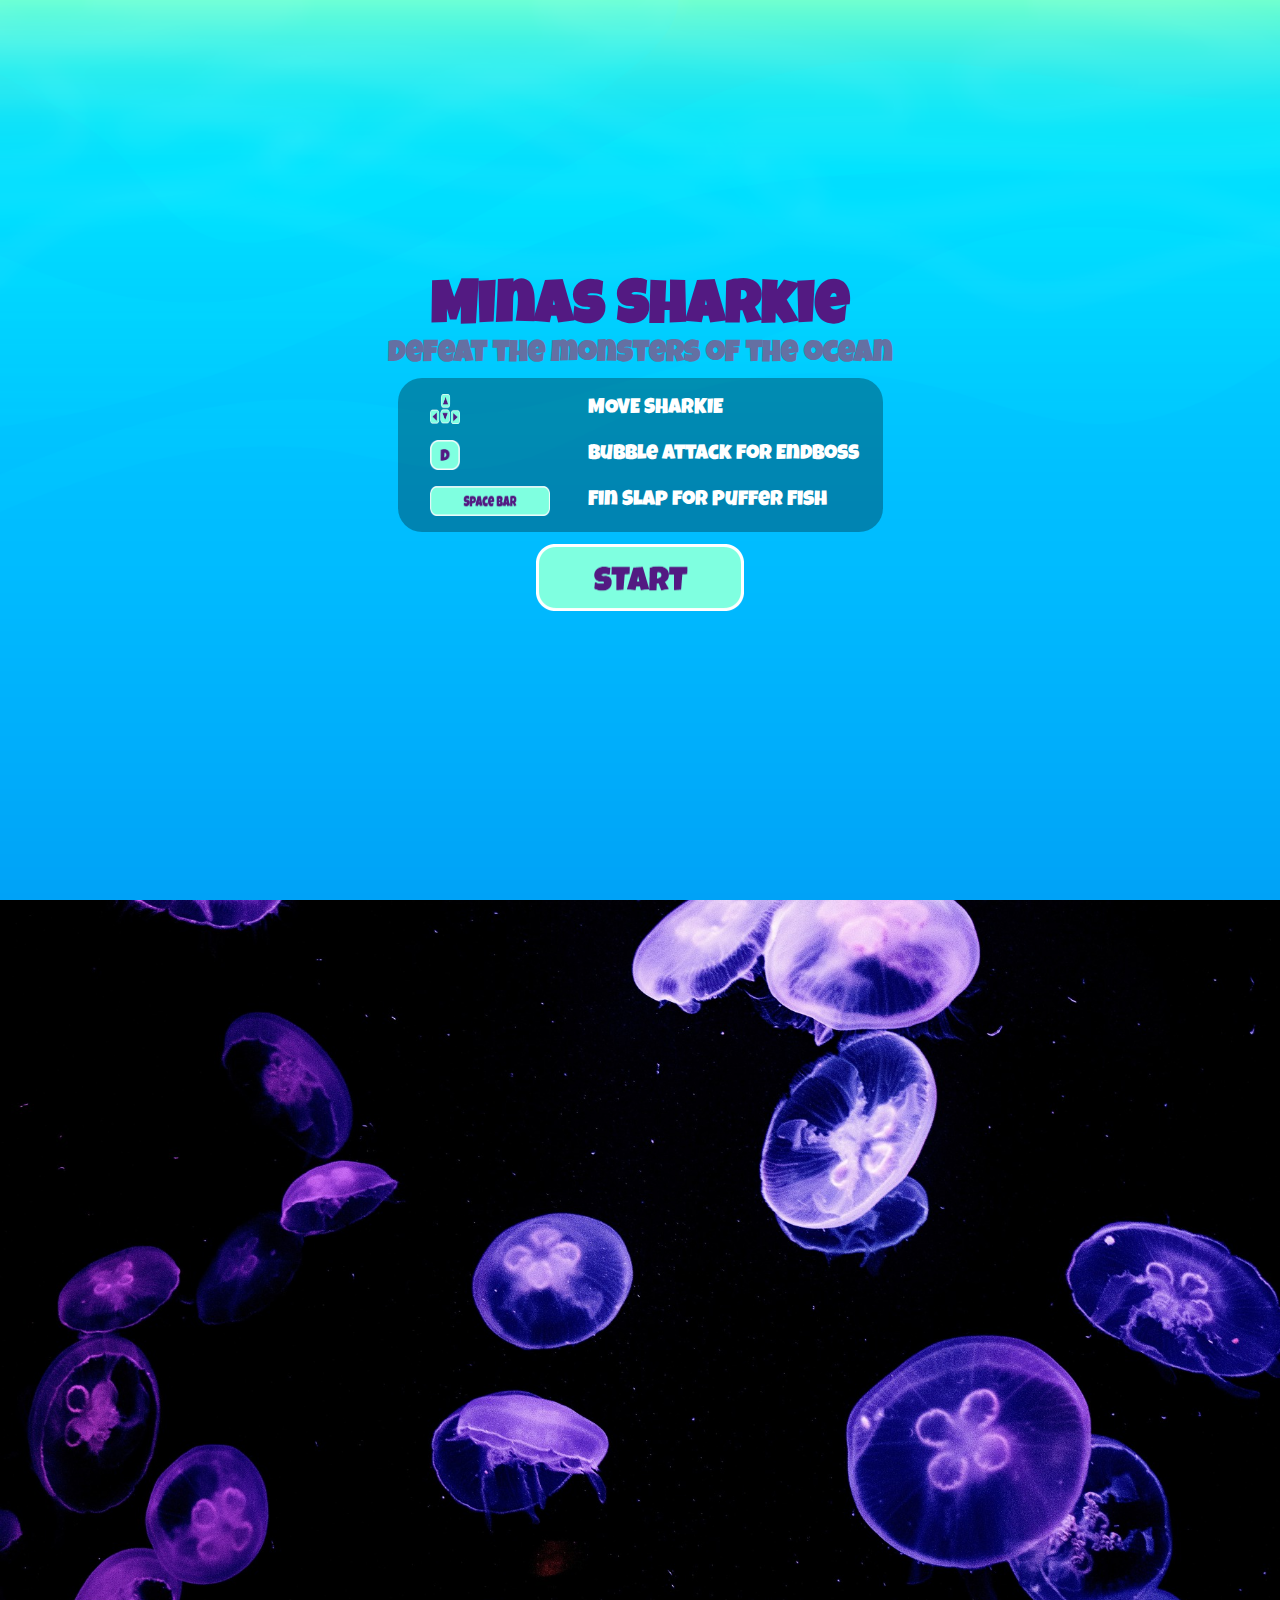
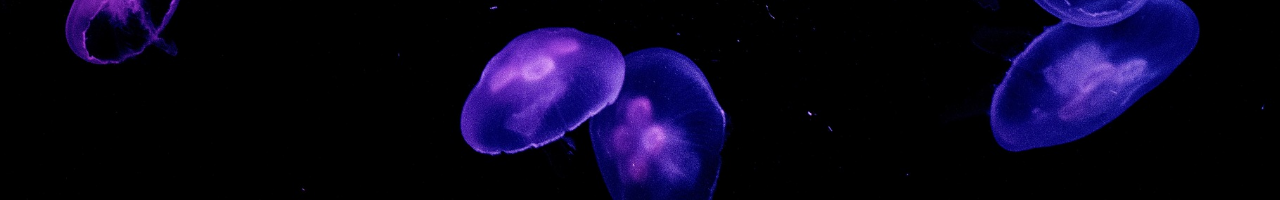
==== index.html @ 6452346e "update background image game" ====
<!DOCTYPE html>
<html lang="de">
  <head>
    <meta charset="UTF-8" />
    <meta name="viewport" content="width=device-width, initial-scale=1.0" />
    <title>Minas Sharkie-Game</title>
    <link rel="stylesheet" href="style.css" />
    <link rel="preconnect" href="https://fonts.googleapis.com" />
    <link rel="preconnect" href="https://fonts.gstatic.com" crossorigin />
    <link
      href="https://fonts.googleapis.com/css2?family=Luckiest+Guy&display=swap"
      rel="stylesheet"
    />
    <link rel="icon" type="image/x-icon" href="./img/1.Sharkie/3.Swim/1.png" />
    <script src="./js/models/images-arrays.js"></script>
    <script src="./js/models/drawable-object.class.js"></script>
    <script src="./js/models/movable-object.class.js"></script>
    <script src="./js/models/character.class.js"></script>
    <script src="./js/models/fish.class.js"></script>
    <script src="./js/models/statusbar.class.js"></script>
    <script src="./js/models/world.class.js"></script>
    <script src="./js/models/background-object.class.js"></script>
    <script src="./js/models/keyboard.class.js"></script>
    <script src="./js/models/collectable-object.class.js"></script>
    <script src="./js/models/coins.class.js"></script>
    <script src="./js/models/throwable-object.class.js"></script>
    <script src="./js/models/bubble.class.js"></script>
    <script src="./js/models/bottles.class.js"></script>
    <script src="./js/models/level.class.js"></script>
    <script src="./js/models/endboss.class.js"></script>
    <script src="./levels/level1.js"></script>
    <script src="./js/game.js"></script>
  </head>
  <body>
    <div id="startScreen" class="startScreen">
      <div class="backgound">
        <h1>Minas Sharkie</h1>
        <h2>defeat the monsters of the ocean</h2>
        <div class="Start-Instructions">
          <div class="start-Keys">
            <img src="./img/6.Botones/Key/arrowkeys.png" alt="" />
            <h3>MOVE SHARKIE</h3>
          </div>
          <div class="start-Keys">
            <img src="./img/6.Botones/Key/Dkey.png" alt="" />
            <h3>Bubble Attack for Endboss</h3>
          </div>
          <div class="start-Keys">
            <img
              id="Start-SpaceBar"
              src="./img/6.Botones/Key/SpaceBarkey.png"
              alt=""
            />
            <h3 id="Start-SpaceBarh3">Fin Slap for Puffer Fish</h3>
          </div>
        </div>
        <div>
          <button id="startGame" onclick="startGame()">
            <img src="./img/6.Botones/Start/2.png" alt="" />
          </button>
        </div>
      </div>
    </div>

    <div id="game-background">
      <div id="game" class="game d-none">
        <button class="d-none" onclick="toggleSound()" id="mobileBtn-Sound">
          <img
            id="btn-speaker"
            width="20px"
            height="20px"
            src="./img/speaker-filled-audio-tool.png"
            alt="Sound"
          />
        </button>
        <div class="d-none" id="mobile-overview">
          <div id="mobile-btns">
            <div class="Btns-LeftSide">
              <div>
                <button id="mobileBtn-Up"></button>
              </div>
              <div>
                <button id="mobileBtn-Left"></button>
                <button id="mobileBtn-Down"></button>
                <button id="mobileBtn-Right"></button>
              </div>
            </div>
            <div class="Btns-RightSide">
              <button id="mobileBtn-D"></button>
              <button id="mobileBtn-Space"></button>
            </div>
          </div>
        </div>
        <canvas id="canvas" class="d-none" width="720" , height="480"></canvas>
        <img
          id="gameOver"
          class="d-none"
          src="./img/6.Botones/Tittles/Game Over/Recurso 12.png"
          alt="Game over"
        />
        <div class="restartBtn d-none" id="restart">
          <button onclick="restartGame()">
            <img
              src="./img/6.Botones/Try again/Recurso 17.png"
              width="40%"
              alt=""
            />
          </button>
        </div>
      </div>
    </div>
  </body>
</html>
---- style.css ----
@font-face {
  font-family: "sharkyFont";
  src: url("img/5.Font/LuckiestGuy-Regular.ttf");
}

body {
  font-family: "sharkyFont";
  color: rgba(83, 26, 130, 255);
  display: flex;
  flex-direction: column;
  justify-content: center;
  align-items: center;
  margin: 0px;
}

#game-background{
display: flex;
justify-content: center;
align-items: center;
width: 100vw;
height: 100vh;
font-size: 30px;
background-image: url("./img/jellyfish-4949515_1920.jpg");
background-size: cover;
background-repeat: no-repeat;
/* background-color: rgba(0, 0, 0, 0.3); */
}
h1 {
  font-size: 200%;
  margin: 0;
  padding: 0;
  color: rgba(83, 26, 130, 255);
}

h2 {
  margin: 0;
  padding: 0;
}
button {
  margin: 0;
  padding: 0;
  border: none;
  background-color: transparent;
  justify-content: center;
}
.gameDisplay {
  display: flex;
}

.restartBtn {
  width: 100vw;
  max-width: 720px;
  justify-content: center;
  align-items: center;
}
#restart {
  position: absolute;
  justify-content: center;
  align-items: center;
  text-align: center;
  margin: 16px;
  font-size: 24px;
}

h2 {
  font-size: 100%;
  color: rgb(100, 112, 163);
}

canvas {
  width: 720px;
  height: 480px;
  background-color: black;
}

#mobile-overview {
  position: absolute;
  top: 70%;
}

#mobileBtn-Sound {
  position: absolute;
  padding: 16px;
  border-radius: 50%;
  background-color: rgba(255, 255, 255, 0.3);
  right: 5%;
  top: 5%;
}
/********for Smartphones************/

#mobile-btns {
  width: fit-content;
  display: flex;
  position: relative;
  flex-direction: row;
  justify-content: space-around;
  gap: 16px;
}

.Btns-LeftSide {
  position: relative;
  align-items: center;
  display: flex;
  flex-direction: column;
  background-image: url("./img/6.Botones/Key/arrowkeys.png");
  background-size: 100%;
  background-repeat: cover;
  background-repeat: no-repeat;
  opacity: 70%;
  gap: 4px;
}

.Btns-RightSide {
  position: relative;
  display: flex;
  flex-direction: column;
  opacity: 70%;
  gap: 4px;
}

#mobileBtn-Left,
#mobileBtn-Right,
#mobileBtn-Up,
#mobileBtn-Down,
#mobileBtn-D,
#mobileBtn-Space {
  width: 40px;
  height: 40px;
  justify-content: center;
}

#mobileBtn-D {
  background-image: url("./img/6.Botones/Key/Dkey.png");
  background-size: 100%;
  background-repeat: no-repeat;
}
#mobileBtn-Space {
  width: 200px;
  background-image: url("./img/6.Botones/Key/SpaceBarkey.png");
  background-size: 100%;
  background-repeat: no-repeat;
}

@media only screen and (max-width: 720px) {
  canvas {
    width: 100%;
  }
}
@media only screen and (max-height: 480px) {
  canvas {
    height: 100vh;
  }
  #mobile-overview {
    position: absolute;
    top: 70%;
  }
  #mobile-btns {
    position: relative;
    bottom: 5%;
  }
}
/********for Smartphones************/
.d-none {
  display: none;
}
.game {
  display: flex;
  align-items: center;
  flex-direction: column;
}
#gameOver {
  position: absolute;
  width: 30%;
  top: 15%;
}
.startScreen {
  overflow: hidden;
  display: flex;
  justify-content: center;
  align-items: center;
  width: 100vw;
  height: 100vh;
  font-size: 30px;
  background-image: url("./img/3. Background/Legacy/Layers/5. Water/L2.png");
  background-size: cover;
  background-repeat: no-repeat;
}

#startGame img {
  width: 50%;
  min-width: 180px;
}
#startGame:hover img {
  transform: scale(1.1);
}

button:hover {
  cursor: pointer;
}

.backgound {
  display: flex;
  flex-direction: column;
  padding: 5%;
  width: 100vw;
  text-align: center;
  align-items: center;
}

.Start-Instructions {
  display: flex;
  flex-direction: column;
  max-width: 600px;
  background-color: rgba(0, 0, 0, 0.3);
  border-radius: 24px;
  margin-top: 8px;
  margin-bottom: 8px;
  padding-top: 8px;
  padding-bottom: 8px;
  margin-bottom: 12px;
}
.Start-Instructions img {
  margin: 0%;
  padding: 0%;
  width: 50%;
}

.start-Keys {
  display: flex;
  align-items: center;
  padding-left: 24px;
}

h3 {
  color: white;
  font-size: 0.7em;
  font-weight: 200;
  padding-left: 120px;
  padding-right: 24px;
  margin: 0;
}

.start-Keys img {
  padding: 8px;
  height: 30px;
  width: 30px;
  min-width: 30px;
}

#Start-SpaceBar {
  width: 120px;
  height: 30px;
}

#Start-SpaceBarh3 {
  padding-left: 30px;
}
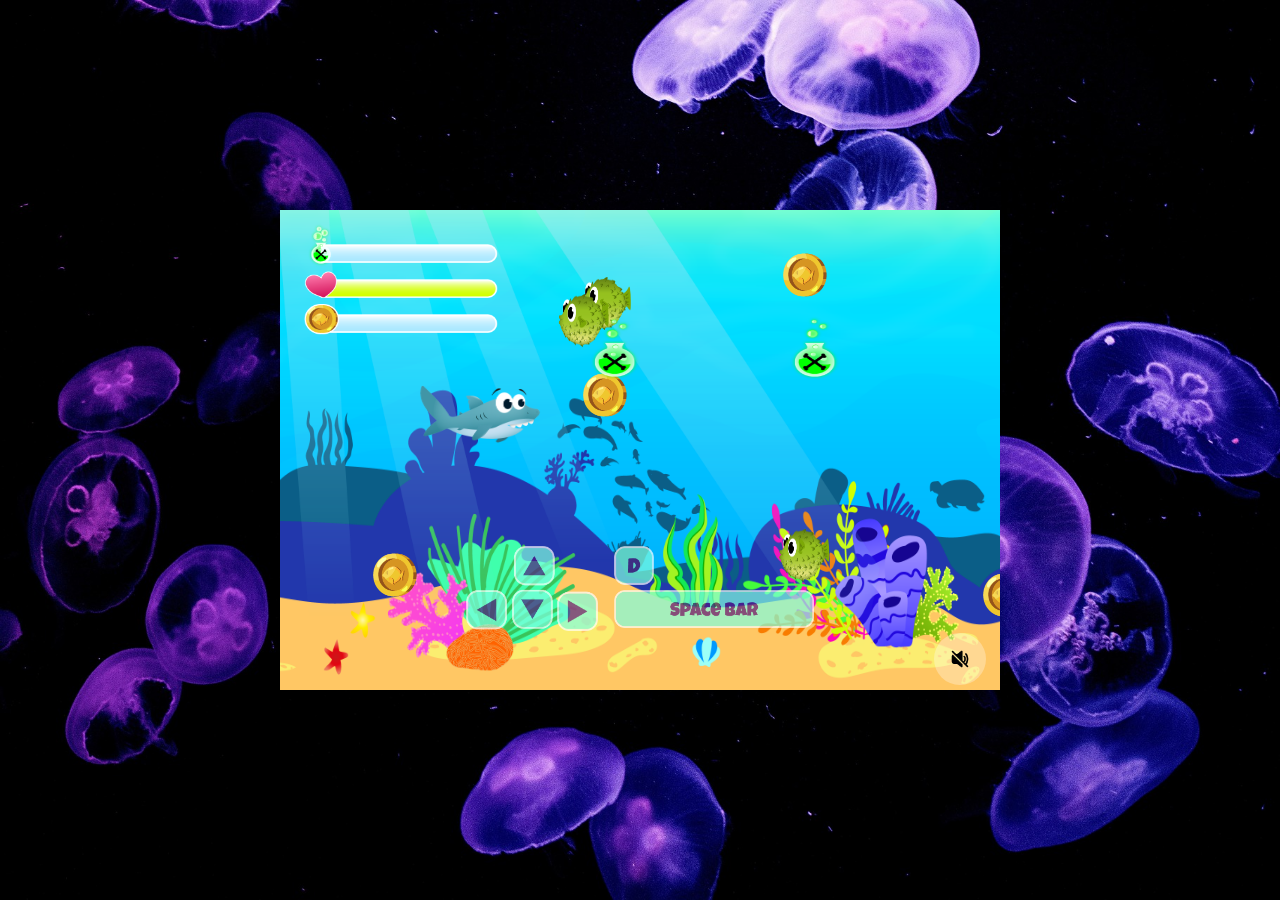
==== commit 765c3991: "update sound" ====
--- a/index.html
+++ b/index.html
@@ -5,13 +5,14 @@
     <meta name="viewport" content="width=device-width, initial-scale=1.0" />
     <title>Minas Sharkie-Game</title>
     <link rel="stylesheet" href="style.css" />
-    <link rel="preconnect" href="https://fonts.googleapis.com" />
+    <!-- <link rel="preconnect" href="https://fonts.googleapis.com" />
     <link rel="preconnect" href="https://fonts.gstatic.com" crossorigin />
     <link
       href="https://fonts.googleapis.com/css2?family=Luckiest+Guy&display=swap"
       rel="stylesheet"
-    />
+    /> -->
     <link rel="icon" type="image/x-icon" href="./img/1.Sharkie/3.Swim/1.png" />
+    <script src="./js/models/sounds.js"></script>
     <script src="./js/models/images-arrays.js"></script>
     <script src="./js/models/drawable-object.class.js"></script>
     <script src="./js/models/movable-object.class.js"></script>
@@ -31,7 +32,7 @@
     <script src="./levels/level1.js"></script>
     <script src="./js/game.js"></script>
   </head>
-  <body>
+  <body onload="startGame()">
     <div id="startScreen" class="startScreen">
       <div class="backgound">
         <h1>Minas Sharkie</h1>
@@ -69,7 +70,7 @@
             id="btn-speaker"
             width="20px"
             height="20px"
-            src="./img/speaker-filled-audio-tool.png"
+            src="./img/enable-sound.png"
             alt="Sound"
           />
         </button>
--- a/style.css
+++ b/style.css
@@ -1,6 +1,6 @@
 @font-face {
   font-family: "sharkyFont";
-  src: url("img/5.Font/LuckiestGuy-Regular.ttf");
+  src: url("./img/5.Font/LuckiestGuy-Regular.ttf");
 }
 
 body {
@@ -80,11 +80,11 @@
 
 #mobileBtn-Sound {
   position: absolute;
+  bottom: 1%;
+  right: 2%;
   padding: 16px;
   border-radius: 50%;
   background-color: rgba(255, 255, 255, 0.3);
-  right: 5%;
-  top: 5%;
 }
 /********for Smartphones************/
 
@@ -167,6 +167,7 @@
   display: flex;
   align-items: center;
   flex-direction: column;
+  position: relative;
 }
 #gameOver {
   position: absolute;
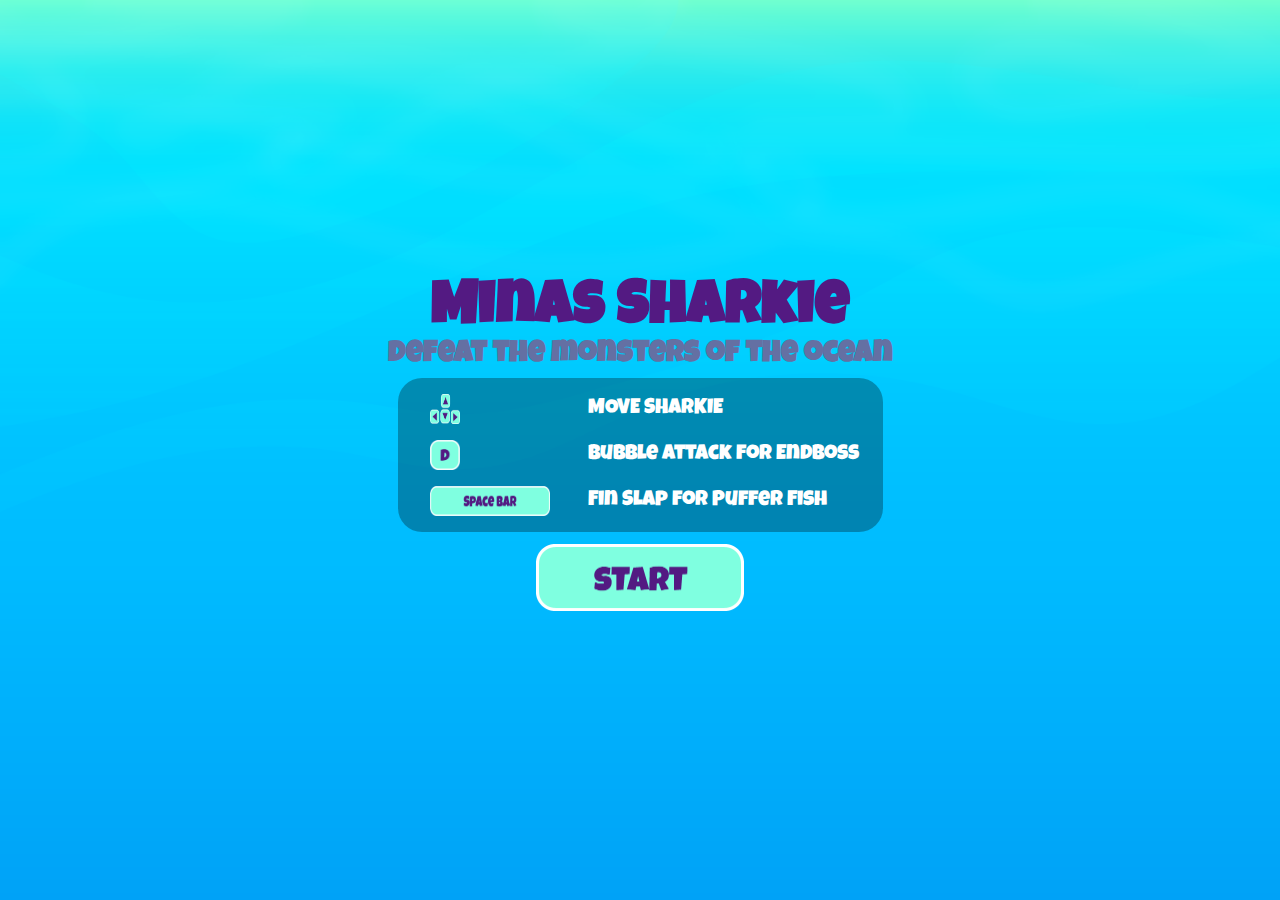
==== commit a24d92e4: "update sound" ====
--- a/index.html
+++ b/index.html
@@ -32,35 +32,9 @@
     <script src="./levels/level1.js"></script>
     <script src="./js/game.js"></script>
   </head>
-  <body onload="startGame()">
+  <body onload="init()">
     <div id="startScreen" class="startScreen">
-      <div class="backgound">
-        <h1>Minas Sharkie</h1>
-        <h2>defeat the monsters of the ocean</h2>
-        <div class="Start-Instructions">
-          <div class="start-Keys">
-            <img src="./img/6.Botones/Key/arrowkeys.png" alt="" />
-            <h3>MOVE SHARKIE</h3>
-          </div>
-          <div class="start-Keys">
-            <img src="./img/6.Botones/Key/Dkey.png" alt="" />
-            <h3>Bubble Attack for Endboss</h3>
-          </div>
-          <div class="start-Keys">
-            <img
-              id="Start-SpaceBar"
-              src="./img/6.Botones/Key/SpaceBarkey.png"
-              alt=""
-            />
-            <h3 id="Start-SpaceBarh3">Fin Slap for Puffer Fish</h3>
-          </div>
-        </div>
-        <div>
-          <button id="startGame" onclick="startGame()">
-            <img src="./img/6.Botones/Start/2.png" alt="" />
-          </button>
-        </div>
-      </div>
+   
     </div>
 
     <div id="game-background">
@@ -70,7 +44,7 @@
             id="btn-speaker"
             width="20px"
             height="20px"
-            src="./img/enable-sound.png"
+            src="./img/speaker-filled-audio-tool.png"
             alt="Sound"
           />
         </button>
--- a/style.css
+++ b/style.css
@@ -14,7 +14,7 @@
 }
 
 #game-background{
-display: flex;
+display: none;
 justify-content: center;
 align-items: center;
 width: 100vw;
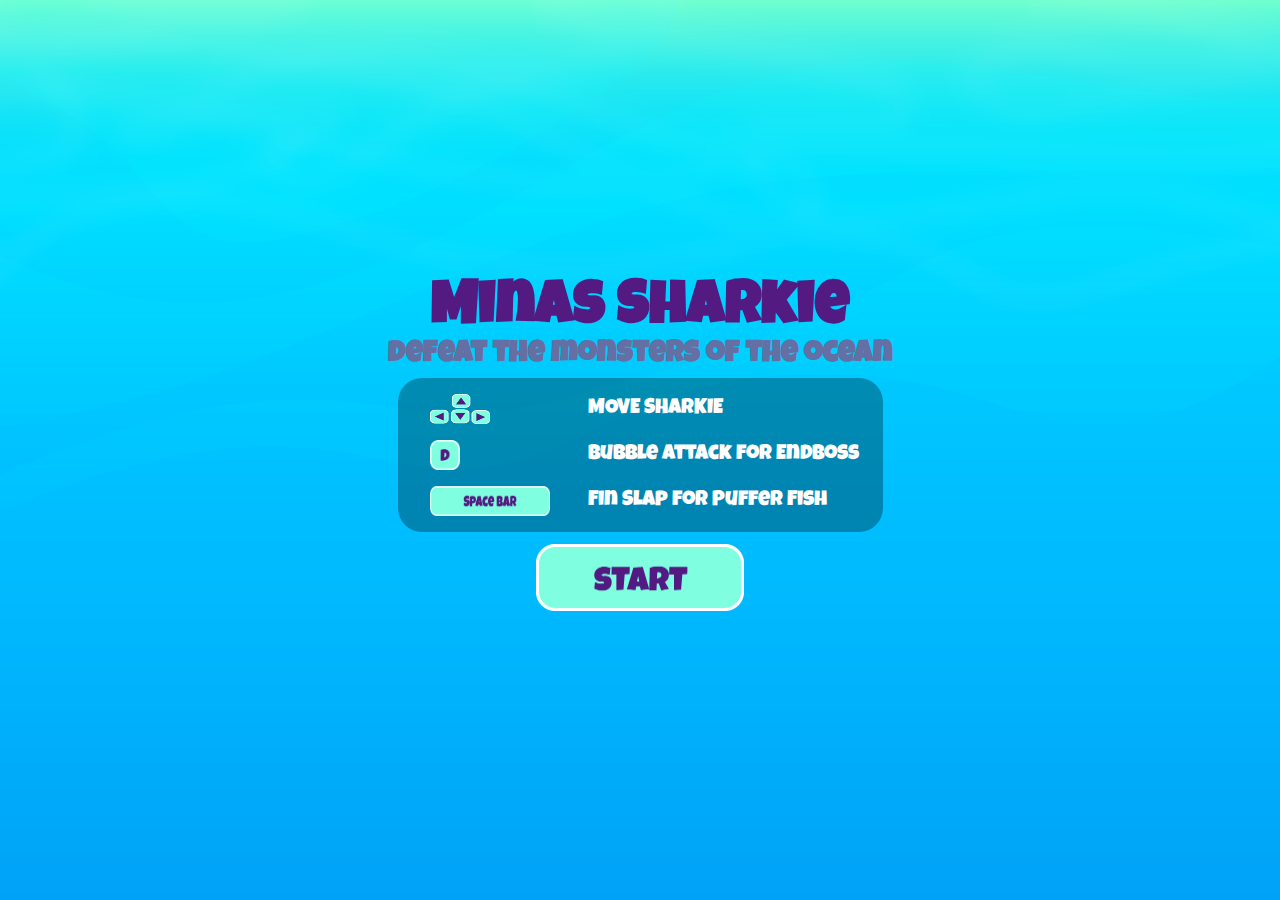
==== commit 326259cb: "update turn your device" ====
--- a/index.html
+++ b/index.html
@@ -33,9 +33,7 @@
     <script src="./js/game.js"></script>
   </head>
   <body onload="init()">
-    <div id="startScreen" class="startScreen">
-   
-    </div>
+    <div id="startScreen" class="startScreen"></div>
 
     <div id="game-background">
       <div id="game" class="game d-none">
@@ -84,5 +82,9 @@
         </div>
       </div>
     </div>
+    <div id="Landscape">
+      <h1>Please turn your device</h1>
+      <img src="./img/screen-rotate_10057157.png" alt="" class="src" />
+    </div>
   </body>
 </html>
--- a/style.css
+++ b/style.css
@@ -11,20 +11,66 @@
   justify-content: center;
   align-items: center;
   margin: 0px;
-}
-
-#game-background{
-display: none;
-justify-content: center;
-align-items: center;
-width: 100vw;
-height: 100vh;
-font-size: 30px;
-background-image: url("./img/jellyfish-4949515_1920.jpg");
-background-size: cover;
-background-repeat: no-repeat;
-/* background-color: rgba(0, 0, 0, 0.3); */
-}
+  padding: 0px;
+}
+
+#Landscape {
+  position: absolute;
+  display: none;
+  width: 100%;
+  height: 100%;
+  flex-direction: column;
+  align-items: center;
+  justify-content: center;
+  margin: 24px;
+  background-image: url("./img/3. Background/Legacy/Layers/5. Water/L2.png");
+  background-size: cover;
+  background-repeat: no-repeat;
+}
+
+#Landscape h1 {
+  margin: 24px;
+  padding: 0;
+}
+
+#Landscape img {
+  /* position: absolute; */
+  /* top: 24px; */
+  /* left: 0;
+  right: 240px; */
+  width: 50%;
+  rotate: 270deg;
+  /* height: 50vh; */
+}
+
+@media screen and (orientation: portrait) {
+  #startScreen {
+    display: none;
+  }
+  #Landscape {
+    display: flex;
+  }
+  body {
+    background-image: url("./img/3. Background/Legacy/Layers/5. Water/L2.png");
+    /* background-size: cover; */
+    background-repeat: no-repeat;
+    /* background-color: rgba(128, 128, 128, 0.3); */
+  }
+}
+
+#game-background {
+  display: none;
+  justify-content: center;
+  align-items: center;
+  width: 100vw;
+  height: 100vh;
+  font-size: 30px;
+  background-image: url("./img/jellyfish-4949515_1920.jpg");
+  background-size: cover;
+  background-repeat: no-repeat;
+  /* background-color: rgba(0, 0, 0, 0.3); */
+}
+
 h1 {
   font-size: 200%;
   margin: 0;
@@ -36,6 +82,7 @@
   margin: 0;
   padding: 0;
 }
+
 button {
   margin: 0;
   padding: 0;
@@ -43,6 +90,7 @@
   background-color: transparent;
   justify-content: center;
 }
+
 .gameDisplay {
   display: flex;
 }
@@ -248,6 +296,15 @@
   min-width: 30px;
 }
 
+  #Start-ArrowKeys{
+    width: 60px;
+    height: 30px;
+}
+
+#Start-ArrowKeysh3 {
+  padding-left: 90px;
+}
+
 #Start-SpaceBar {
   width: 120px;
   height: 30px;
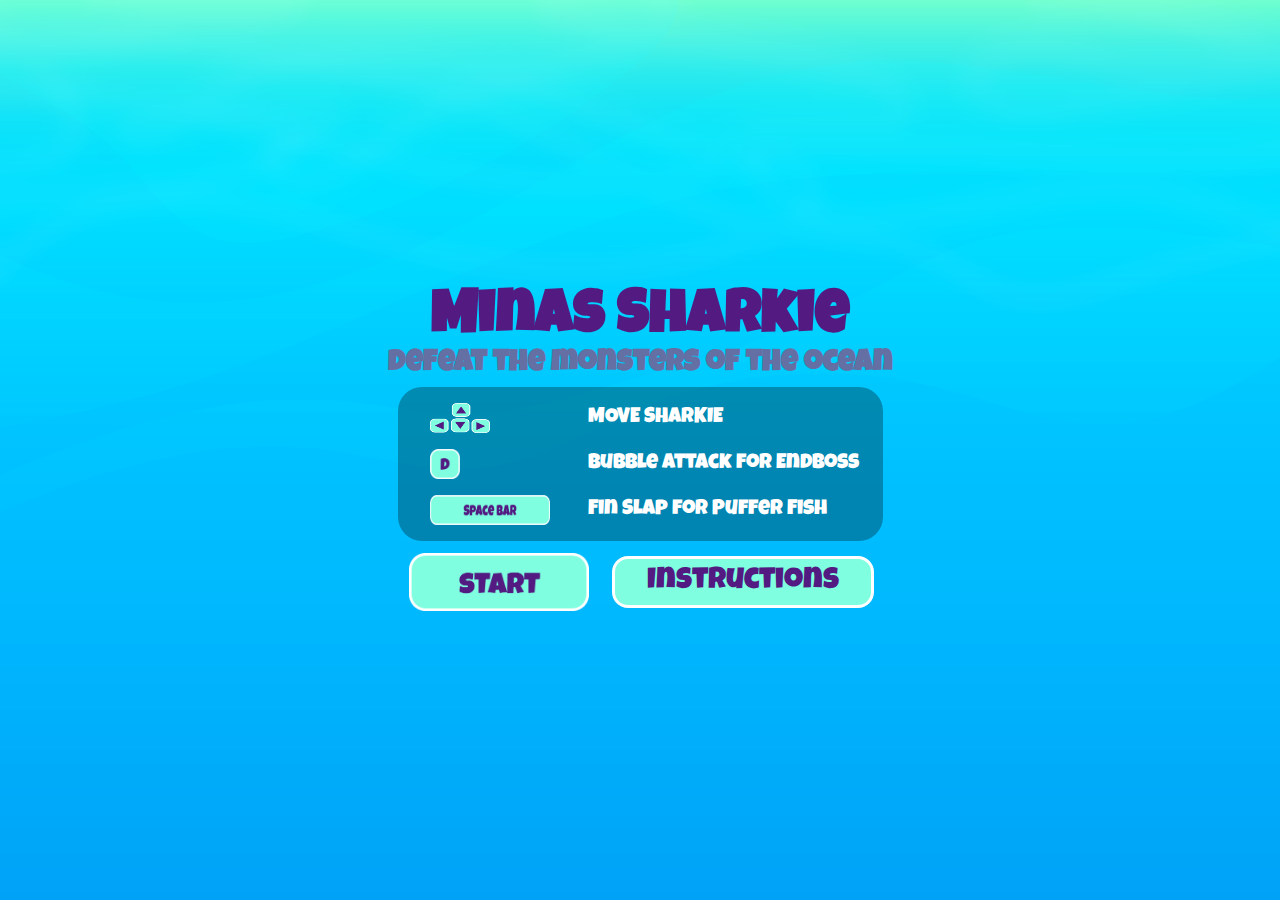
==== commit 4a31d9a2: "update new Button for Instructions" ====
--- a/index.html
+++ b/index.html
@@ -33,8 +33,10 @@
     <script src="./js/game.js"></script>
   </head>
   <body onload="init()">
-    <div id="startScreen" class="startScreen"></div>
-
+    <div id="startScreen" class="startScreen">
+      
+    </div>
+ 
     <div id="game-background">
       <div id="game" class="game d-none">
         <button class="d-none" onclick="toggleSound()" id="mobileBtn-Sound">
@@ -86,5 +88,7 @@
       <h1>Please turn your device</h1>
       <img src="./img/screen-rotate_10057157.png" alt="" class="src" />
     </div>
+
+   
   </body>
 </html>
--- a/style.css
+++ b/style.css
@@ -12,17 +12,41 @@
   align-items: center;
   margin: 0px;
   padding: 0px;
-}
-
+  /* font-size: 30px; */
+}
+#Instructions-btn{
+  font-family: "sharkyFont";
+  color: rgba(83, 26, 130, 255);
+  font-size: 30px;
+  background-color: rgb(127,255,224);
+  padding: 8px 32px ;
+  border-radius: 16px;
+  border: white solid 3px;
+}
+
+#InstructionsScreen{
+display: flex;
+align-items: center;
+justify-content: center;
+}
+.start-Buttons{
+  display: flex;
+  flex-direction: row;
+  gap: 5%;
+}
+
+#Instructions-btn:hover{
+  transform: scale(1.1);
+}
 #Landscape {
-  position: absolute;
+  /* position: absolute; */
   display: none;
   width: 100%;
   height: 100%;
   flex-direction: column;
   align-items: center;
   justify-content: center;
-  margin: 24px;
+  /* margin: 24px; */
   background-image: url("./img/3. Background/Legacy/Layers/5. Water/L2.png");
   background-size: cover;
   background-repeat: no-repeat;
@@ -48,13 +72,16 @@
     display: none;
   }
   #Landscape {
+    position: absolute;
+    top: 0;
     display: flex;
+    height: 100vh;
   }
   body {
     background-image: url("./img/3. Background/Legacy/Layers/5. Water/L2.png");
-    /* background-size: cover; */
+    background-size: cover;
     background-repeat: no-repeat;
-    /* background-color: rgba(128, 128, 128, 0.3); */
+    background-color: rgba(128, 128, 128, 0.3);
   }
 }
 
@@ -236,8 +263,15 @@
 }
 
 #startGame img {
-  width: 50%;
+  width: 100%;
   min-width: 180px;
+}
+#startGame {
+  display: flex;
+  align-items: center;
+  width: 200px;
+  /* padding: 8px; */
+  justify-content: left;
 }
 #startGame:hover img {
   transform: scale(1.1);
@@ -254,6 +288,7 @@
   width: 100vw;
   text-align: center;
   align-items: center;
+  justify-content:center;
 }
 
 .Start-Instructions {
@@ -296,9 +331,9 @@
   min-width: 30px;
 }
 
-  #Start-ArrowKeys{
-    width: 60px;
-    height: 30px;
+#Start-ArrowKeys {
+  width: 60px;
+  height: 30px;
 }
 
 #Start-ArrowKeysh3 {
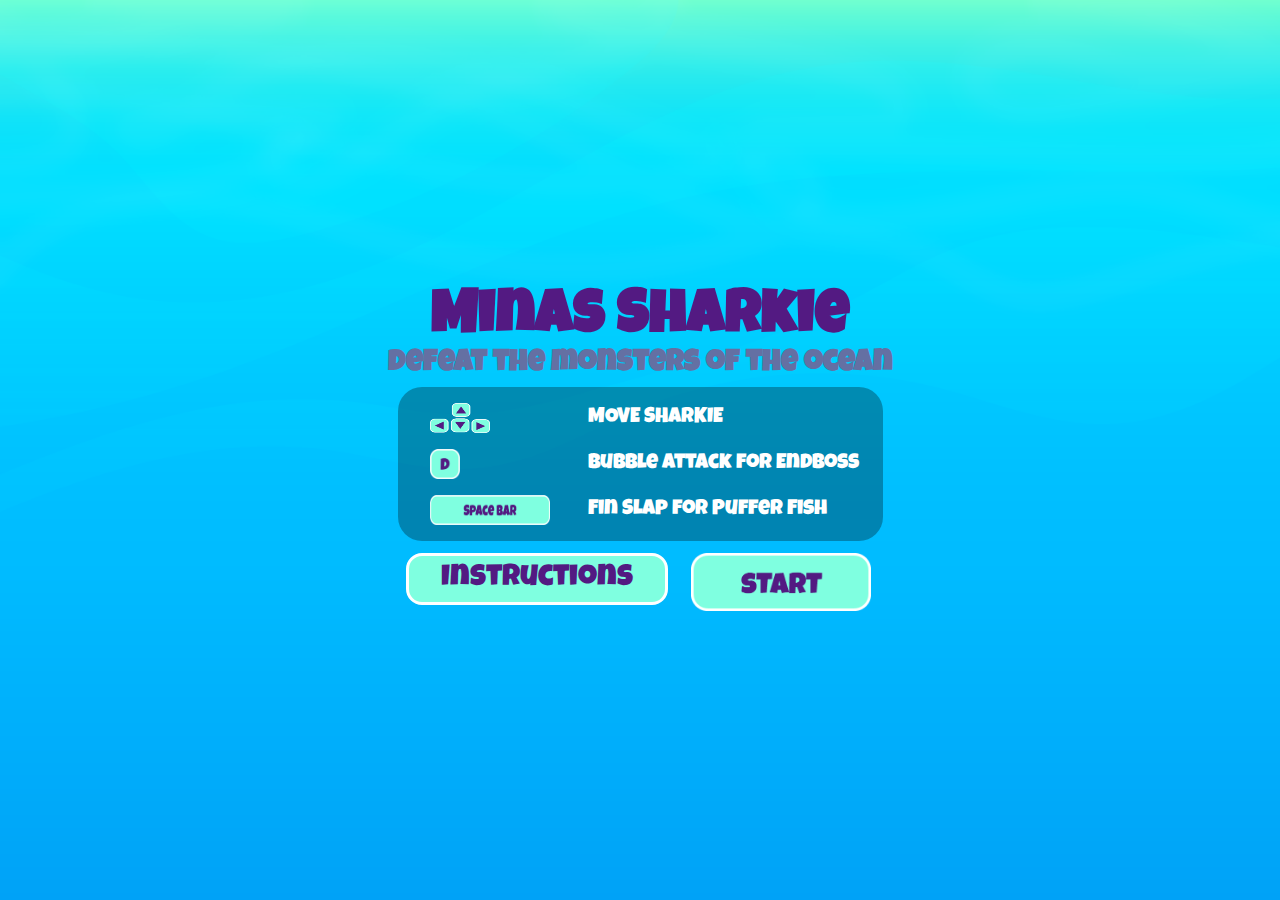
==== commit 77695dda: "update music" ====
--- a/index.html
+++ b/index.html
@@ -39,12 +39,21 @@
  
     <div id="game-background">
       <div id="game" class="game d-none">
+        <button class="" onclick="toggleMusic()" id="mobileBtn-Music">
+          <img
+          id="btn-speaker-music"
+          width="20px"
+          height="20px"
+          src="./img/track_10561384.png"
+          alt="Sound"
+        />
+        </button>
         <button class="d-none" onclick="toggleSound()" id="mobileBtn-Sound">
           <img
             id="btn-speaker"
             width="20px"
             height="20px"
-            src="./img/speaker-filled-audio-tool.png"
+            src="./img/enable-sound.png"
             alt="Sound"
           />
         </button>
--- a/style.css
+++ b/style.css
@@ -14,28 +14,85 @@
   padding: 0px;
   /* font-size: 30px; */
 }
-#Instructions-btn{
+#introductionBTN {
   font-family: "sharkyFont";
   color: rgba(83, 26, 130, 255);
   font-size: 30px;
-  background-color: rgb(127,255,224);
-  padding: 8px 32px ;
+  background-color: rgb(127, 255, 224);
+  padding: 8px 32px;
   border-radius: 16px;
   border: white solid 3px;
 }
 
-#InstructionsScreen{
-display: flex;
-align-items: center;
-justify-content: center;
-}
-.start-Buttons{
-  display: flex;
-  flex-direction: row;
+#instructions {
+  position: absolute;
+  /* display: flex; */
+  width: 100%;
+  height: 100%;
+  top: 0;
+  left: 0;
+  background-color: rgba(255, 255, 255, 0.9);
+  align-items: center;
+  justify-content: center;
+}
+
+.text-center {
+  display: flex;
+  justify-content: center;
+  align-items: center;
+}
+
+#instructionText {
+  margin: 16px;
+  position: relative;
+  display: flex;
+  justify-content: center;
+  align-items: center;
+  flex-direction: column;
+  font-size: 24px;
+  color: rgb(100, 112, 163);
+  font-weight: 200;
+  /* font-family: "sharkyFont"; */
+  max-width: 650px;
+  max-height: 500px;
+}
+
+#closeBTN {
+  position: absolute;
+  top: 0px;
+  right: 8px;
+  /* font-size: 30px;
+  padding: 4px 8px; */
+
+  font-family: "sharkyFont";
+  color: rgba(83, 26, 130, 255);
+  font-size: 30px;
+  background-color: rgb(127, 255, 224);
+  padding: 8px 32px;
+  border-radius: 16px;
+  border: white solid 3px;
+}
+
+#closeBTN:hover {
+  transform: scale(1.1);
+  cursor: pointer;
+}
+
+#instructions h3 {
+  font-size: 30px;
+  padding: 8px;
+  color: rgb(100, 112, 163);
+  font-weight: 300;
+  margin-bottom: 24px;
+}
+
+.start-Buttons {
+  display: flex;
+  flex-direction: row-reverse;
   gap: 5%;
 }
 
-#Instructions-btn:hover{
+#introductionBTN:hover {
   transform: scale(1.1);
 }
 #Landscape {
@@ -150,12 +207,21 @@
 
 #mobile-overview {
   position: absolute;
-  top: 70%;
+  top: 80%;
 }
 
 #mobileBtn-Sound {
   position: absolute;
   bottom: 1%;
+  right: 2%;
+  padding: 16px;
+  border-radius: 50%;
+  background-color: rgba(255, 255, 255, 0.3);
+}
+
+#mobileBtn-Music {
+  position: absolute;
+  bottom: 12%;
   right: 2%;
   padding: 16px;
   border-radius: 50%;
@@ -247,7 +313,7 @@
 #gameOver {
   position: absolute;
   width: 30%;
-  top: 15%;
+  top: 20%;
 }
 .startScreen {
   overflow: hidden;
@@ -288,7 +354,7 @@
   width: 100vw;
   text-align: center;
   align-items: center;
-  justify-content:center;
+  justify-content: center;
 }
 
 .Start-Instructions {
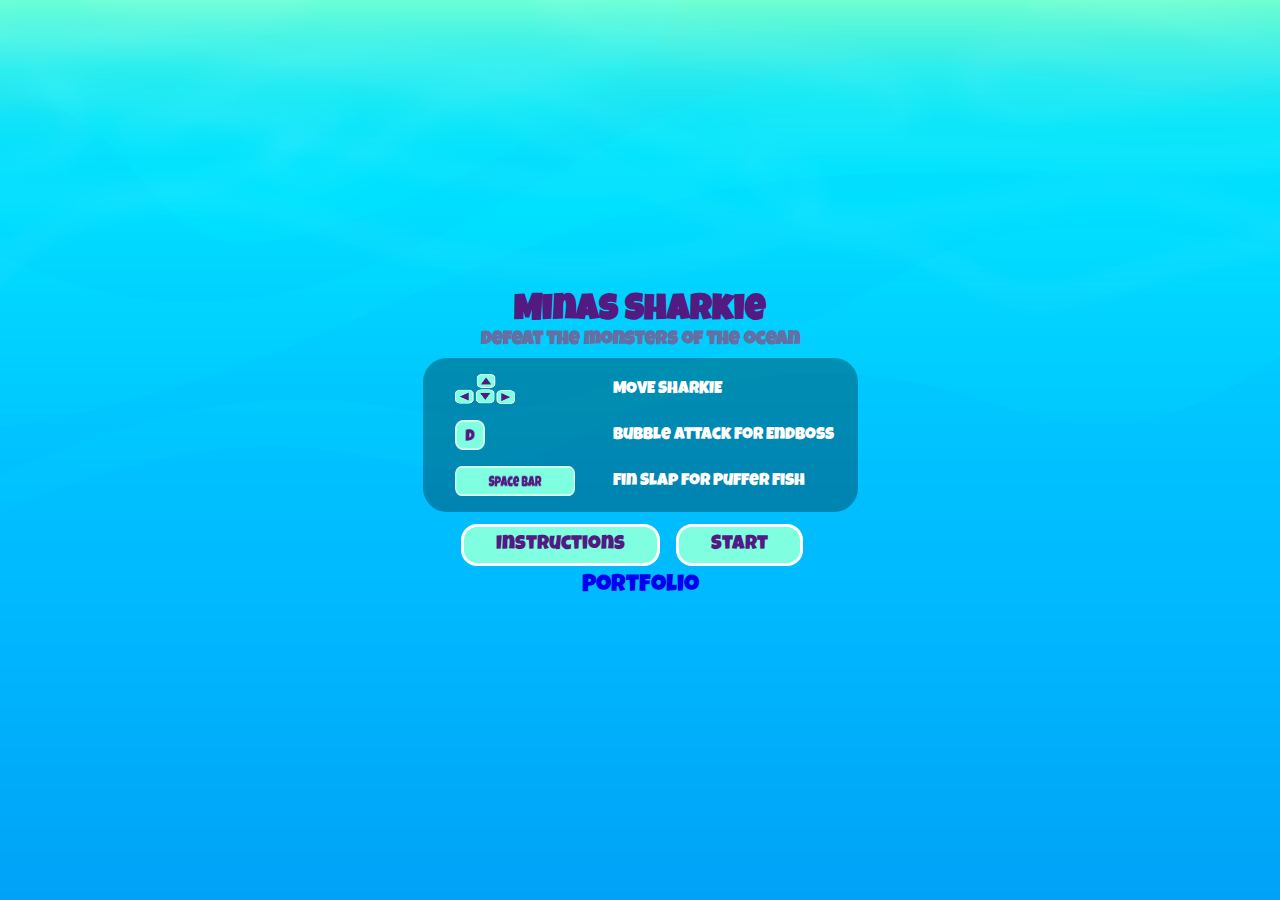
==== commit 5480fd99: "implement Porftfolio Link" ====
--- a/index.html
+++ b/index.html
@@ -92,6 +92,8 @@
           </button>
         </div>
       </div>
+      <a class="portfolio-game" href="https://mina-zarkesh.de">Portfolio</a>
+
     </div>
     <div id="Landscape">
       <h1>Please turn your device</h1>
--- a/style.css
+++ b/style.css
@@ -15,6 +15,55 @@
   /* font-size: 30px; */
 }
 #introductionBTN {
+  font-family: "sharkyFont";
+  color: rgba(83, 26, 130, 255);
+  font-size: 20px;
+  background-color: rgb(127, 255, 224);
+  padding: 8px 32px;
+  border-radius: 16px;
+  border: white solid 3px;
+}
+
+#instructions {
+  position: absolute;
+  /* display: flex; */
+  width: 100%;
+  height: 100%;
+  top: 0;
+  left: 0;
+  background-color: rgba(255, 255, 255, 0.9);
+  align-items: center;
+  justify-content: center;
+}
+
+.text-center {
+  display: flex;
+  justify-content: center;
+  align-items: center;
+}
+
+#instructionText {
+  margin: 16px;
+  position: relative;
+  display: flex;
+  justify-content: center;
+  align-items: center;
+  flex-direction: column;
+  font-size: 24px;
+  color: rgb(100, 112, 163);
+  font-weight: 200;
+  /* font-family: "sharkyFont"; */
+  max-width: 650px;
+  max-height: 500px;
+}
+
+#closeBTN {
+  position: absolute;
+  top: 0px;
+  right: 8px;
+  /* font-size: 30px;
+  padding: 4px 8px; */
+
   font-family: "sharkyFont";
   color: rgba(83, 26, 130, 255);
   font-size: 30px;
@@ -24,55 +73,6 @@
   border: white solid 3px;
 }
 
-#instructions {
-  position: absolute;
-  /* display: flex; */
-  width: 100%;
-  height: 100%;
-  top: 0;
-  left: 0;
-  background-color: rgba(255, 255, 255, 0.9);
-  align-items: center;
-  justify-content: center;
-}
-
-.text-center {
-  display: flex;
-  justify-content: center;
-  align-items: center;
-}
-
-#instructionText {
-  margin: 16px;
-  position: relative;
-  display: flex;
-  justify-content: center;
-  align-items: center;
-  flex-direction: column;
-  font-size: 24px;
-  color: rgb(100, 112, 163);
-  font-weight: 200;
-  /* font-family: "sharkyFont"; */
-  max-width: 650px;
-  max-height: 500px;
-}
-
-#closeBTN {
-  position: absolute;
-  top: 0px;
-  right: 8px;
-  /* font-size: 30px;
-  padding: 4px 8px; */
-
-  font-family: "sharkyFont";
-  color: rgba(83, 26, 130, 255);
-  font-size: 30px;
-  background-color: rgb(127, 255, 224);
-  padding: 8px 32px;
-  border-radius: 16px;
-  border: white solid 3px;
-}
-
 #closeBTN:hover {
   transform: scale(1.1);
   cursor: pointer;
@@ -92,7 +92,7 @@
   gap: 5%;
 }
 
-#introductionBTN:hover {
+#introductionBTN:hover, #startGame:hover, .portfolio-link:hover {
   transform: scale(1.1);
 }
 #Landscape {
@@ -156,7 +156,7 @@
 }
 
 h1 {
-  font-size: 200%;
+  font-size: 150%;
   margin: 0;
   padding: 0;
   color: rgba(83, 26, 130, 255);
@@ -195,7 +195,7 @@
 }
 
 h2 {
-  font-size: 100%;
+  font-size: 80%;
   color: rgb(100, 112, 163);
 }
 
@@ -322,26 +322,26 @@
   align-items: center;
   width: 100vw;
   height: 100vh;
-  font-size: 30px;
+  font-size: 24px;
   background-image: url("./img/3. Background/Legacy/Layers/5. Water/L2.png");
   background-size: cover;
   background-repeat: no-repeat;
 }
 
-#startGame img {
-  width: 100%;
-  min-width: 180px;
-}
+
 #startGame {
   display: flex;
   align-items: center;
-  width: 200px;
-  /* padding: 8px; */
+  font-family: "sharkyFont";
+  color: rgba(83, 26, 130, 255);
+  font-size: 20px;
+  background-color: rgb(127, 255, 224);
+  padding: 8px 32px;
+  border-radius: 16px;
+  border: white solid 3px;
   justify-content: left;
 }
-#startGame:hover img {
-  transform: scale(1.1);
-}
+
 
 button:hover {
   cursor: pointer;
@@ -414,3 +414,19 @@
 #Start-SpaceBarh3 {
   padding-left: 30px;
 }
+
+.portfolio-link{
+  text-decoration: none;
+  font-weight: 200;
+  margin: 0;
+  padding: 8px;
+}
+
+.portfolio-game{
+  position: absolute;
+  bottom: 16px;
+  left: 16px;
+  font-size: 1rem;
+  color: rgb(127, 255, 224);
+  text-decoration: none;
+}